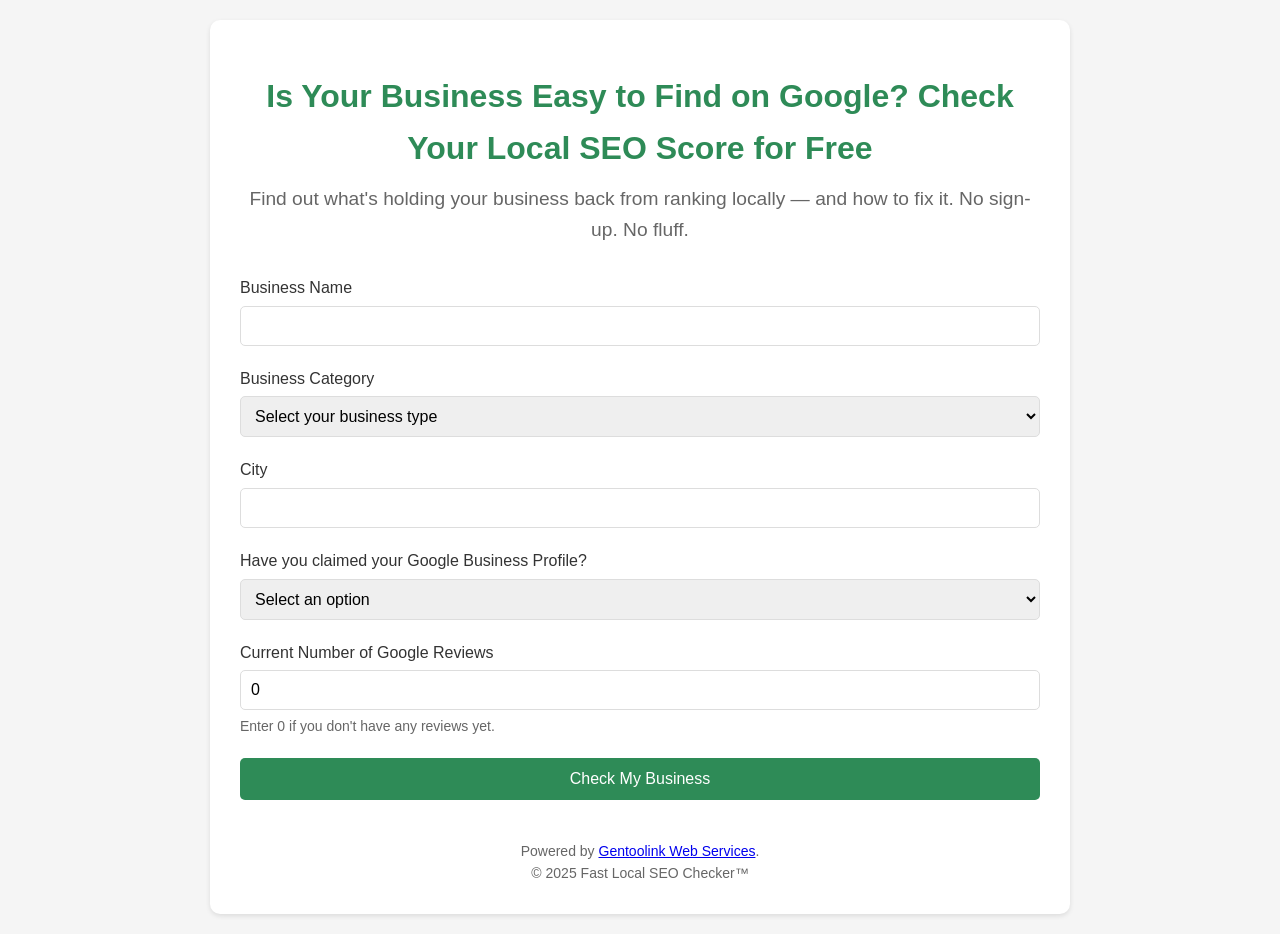
==== index.html @ 481b3165 "updated footer with hyperlink" ====
<!DOCTYPE html>
<html lang="en">
<head>
    <meta charset="UTF-8">
    <meta name="viewport" content="width=device-width, initial-scale=1.0">
    <title>Free Local SEO Checker | Instantly Grade Your Google Business Profile</title>
    <meta name="description" content="See your Local SEO score and get personalized steps to improve your Google ranking. Our free checker reveals exactly what's holding your business back from local search success.">
    <!-- Google tag (gtag.js) -->
    <script async src="https://www.googletagmanager.com/gtag/js?id=G-DTCV7454RF"></script>
    <script>
        window.dataLayer = window.dataLayer || [];
        function gtag(){dataLayer.push(arguments);}
        gtag('js', new Date());

        gtag('config', 'G-DTCV7454RF');
    </script>
    <!-- Google AdSense -->
    <script async src="https://pagead2.googlesyndication.com/pagead/js/adsbygoogle.js?client=ca-pub-5903830644470838"
     crossorigin="anonymous"></script>
    <style>
        body {
            font-family: Arial, sans-serif;
            margin: 0;
            padding: 20px;
            line-height: 1.6;
            background-color: #f5f5f5;
        }
        .container {
            max-width: 800px;
            margin: 0 auto;
            background-color: white;
            padding: 30px;
            border-radius: 10px;
            box-shadow: 0 2px 5px rgba(0,0,0,0.1);
        }
        h1 {
            color: #2E8B57;
            text-align: center;
            margin-bottom: 30px;
        }
        h2 {
            color: #666;
            text-align: center;
            font-size: 1.2em;
            font-weight: normal;
            margin-top: -20px;
            margin-bottom: 30px;
        }
        .form-group {
            margin-bottom: 20px;
        }
        label {
            display: block;
            margin-bottom: 5px;
            color: #333;
        }
        input[type="text"], select, input[type="number"] {
            width: 100%;
            padding: 10px;
            border: 1px solid #ddd;
            border-radius: 5px;
            font-size: 16px;
            box-sizing: border-box;
        }
        .radio-group {
            display: flex;
            gap: 20px;
            margin-top: 5px;
        }
        .radio-option {
            display: flex;
            align-items: center;
            gap: 5px;
        }
        .radio-option input[type="radio"] {
            margin: 0;
        }
        button {
            background-color: #2E8B57;
            color: white;
            padding: 12px 24px;
            border: none;
            border-radius: 5px;
            cursor: pointer;
            font-size: 16px;
            width: 100%;
        }
        button:hover {
            background-color: #246B47;
        }
        .footer {
            text-align: center;
            margin-top: 40px;
            color: #666;
            font-size: 14px;
        }
        .help-text {
            font-size: 14px;
            color: #666;
            margin-top: 5px;
        }
    </style>
    <script>
        // Function to handle Google Business Profile section visibility
        function toggleGoogleBusinessSection() {
            const gbpSelect = document.getElementById('gbp');
            const gbpSection = document.getElementById('gbp-section');
            
            if (gbpSelect.value === 'no') {
                gbpSection.style.display = 'block';
            } else {
                gbpSection.style.display = 'none';
            }
        }

        // Add event listener when the page loads
        window.onload = function() {
            const gbpSelect = document.getElementById('gbp');
            gbpSelect.addEventListener('change', toggleGoogleBusinessSection);
            // Initial check
            toggleGoogleBusinessSection();
        };
    </script>
</head>
<body>
    <div class="container">
        <h1>Is Your Business Easy to Find on Google? Check Your Local SEO Score for Free</h1>
        <h2>Find out what's holding your business back from ranking locally — and how to fix it. No sign-up. No fluff.</h2>
        
        <form action="results.html" method="GET">
            <div class="form-group">
                <label for="business-name">Business Name</label>
                <input type="text" id="business-name" name="business-name" required>
            </div>
            
            <div class="form-group">
                <label for="business-category">Business Category</label>
                <select id="business-category" name="business-category" required>
                    <option value="">Select your business type</option>
                    <optgroup label="Home Services">
                        <option value="electrician">Electrician</option>
                        <option value="plumber">Plumber</option>
                        <option value="hvac">HVAC Contractor</option>
                        <option value="roofer">Roofing Contractor</option>
                        <option value="painter">Painting Contractor</option>
                        <option value="landscaper">Landscaper</option>
                        <option value="handyman">Handyman Services</option>
                        <option value="cleaning">Cleaning Services</option>
                    </optgroup>
                    <optgroup label="Food & Retail">
                        <option value="restaurant">Restaurant</option>
                        <option value="cafe">Cafe</option>
                        <option value="retail">Retail Store</option>
                        <option value="grocery">Grocery Store</option>
                    </optgroup>
                    <optgroup label="Professional Services">
                        <option value="lawyer">Law Firm</option>
                        <option value="accountant">Accounting Firm</option>
                        <option value="insurance">Insurance Agency</option>
                        <option value="realestate">Real Estate Agency</option>
                    </optgroup>
                    <optgroup label="Health & Wellness">
                        <option value="doctor">Medical Practice</option>
                        <option value="dentist">Dental Practice</option>
                        <option value="chiropractor">Chiropractic</option>
                        <option value="salon">Hair Salon</option>
                        <option value="spa">Spa</option>
                        <option value="gym">Fitness Center</option>
                    </optgroup>
                    <optgroup label="Automotive">
                        <option value="mechanic">Auto Repair</option>
                        <option value="dealership">Car Dealership</option>
                        <option value="detailing">Auto Detailing</option>
                    </optgroup>
                    <optgroup label="Other">
                        <option value="other">Other Business Type</option>
                    </optgroup>
                </select>
            </div>
            
            <div class="form-group">
                <label for="city">City</label>
                <input type="text" id="city" name="city" required>
            </div>

            <div class="form-group">
                <label for="gbp">Have you claimed your Google Business Profile?</label>
                <select id="gbp" name="gbp" required>
                    <option value="">Select an option</option>
                    <option value="yes">Yes</option>
                    <option value="no">No, not yet</option>
                </select>
            </div>

            <div id="gbp-section" style="display: none;">
                <div class="form-group">
                    <label for="business_address">Business Address</label>
                    <input type="text" id="business_address" name="business_address" placeholder="Enter your business street address">
                </div>
                <div class="form-group">
                    <label for="business_website">Business Website (if any)</label>
                    <input type="url" id="business_website" name="business_website" placeholder="https://www.yourbusiness.com">
                </div>
                <p class="help-text">We'll help you claim your Google Business Profile with this information.</p>
            </div>

            <div class="form-group">
                <label for="review-count">Current Number of Google Reviews</label>
                <input type="number" id="review-count" name="review-count" min="0" max="1000" value="0" required>
                <p class="help-text">Enter 0 if you don't have any reviews yet.</p>
            </div>
            
            <button type="submit">Check My Business</button>
        </form>
        
        <div class="footer">
            Powered by <a href="https://gentoolinkwebservices.com/" target="_blank">Gentoolink Web Services</a>.<br>
            © 2025 Fast Local SEO Checker™
        </div>
    </div>
</body>
</html>
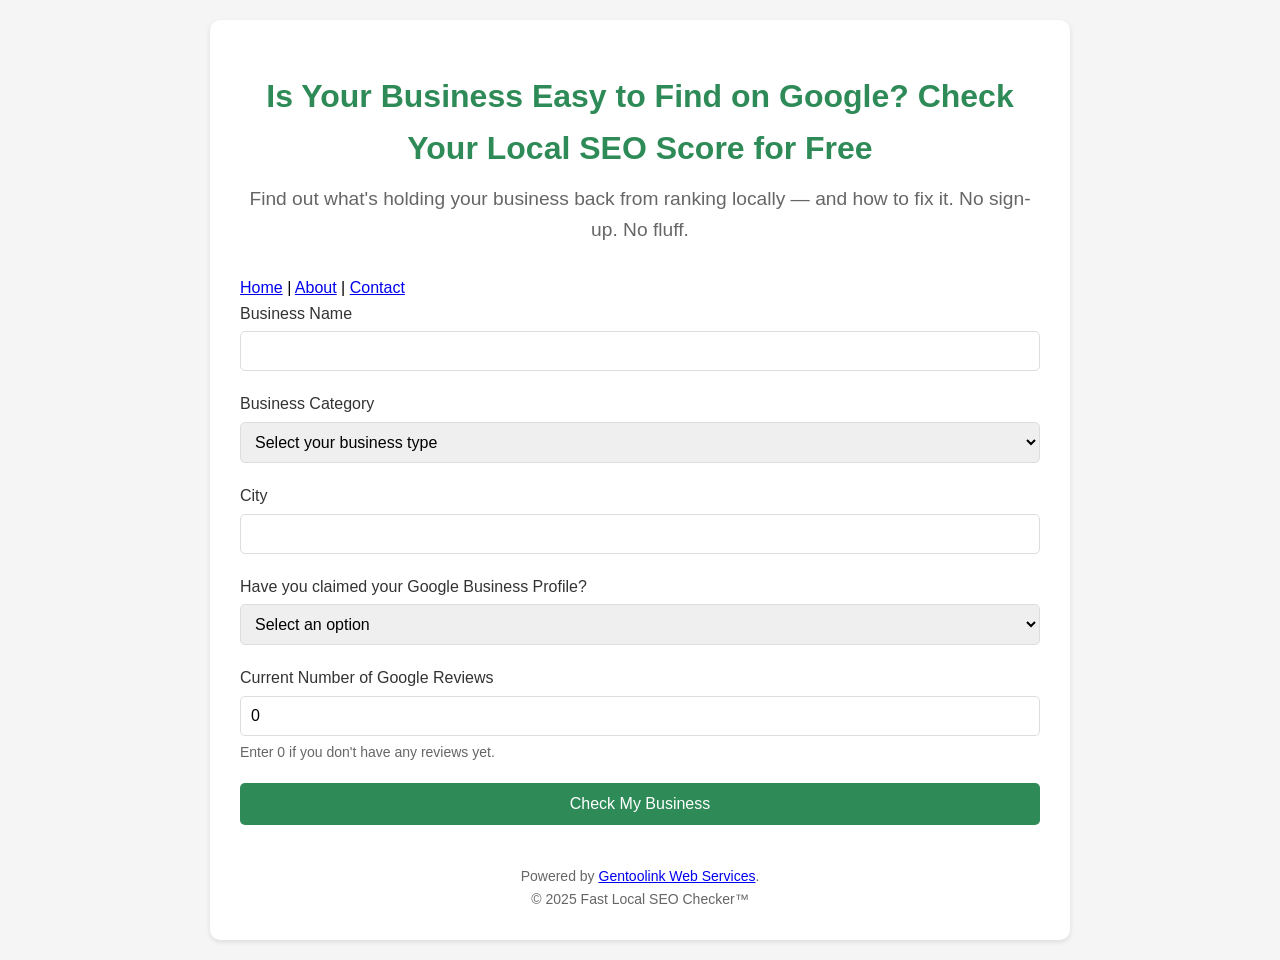
==== commit bdb5c2bc: "added contact form" ====
--- a/index.html
+++ b/index.html
@@ -127,6 +127,12 @@
         <h1>Is Your Business Easy to Find on Google? Check Your Local SEO Score for Free</h1>
         <h2>Find out what's holding your business back from ranking locally — and how to fix it. No sign-up. No fluff.</h2>
         
+        <div class="nav">
+            <a href="index.html">Home</a> | 
+            <a href="about.html">About</a> |
+            <a href="contact.html">Contact</a>
+        </div>
+        
         <form action="results.html" method="GET">
             <div class="form-group">
                 <label for="business-name">Business Name</label>
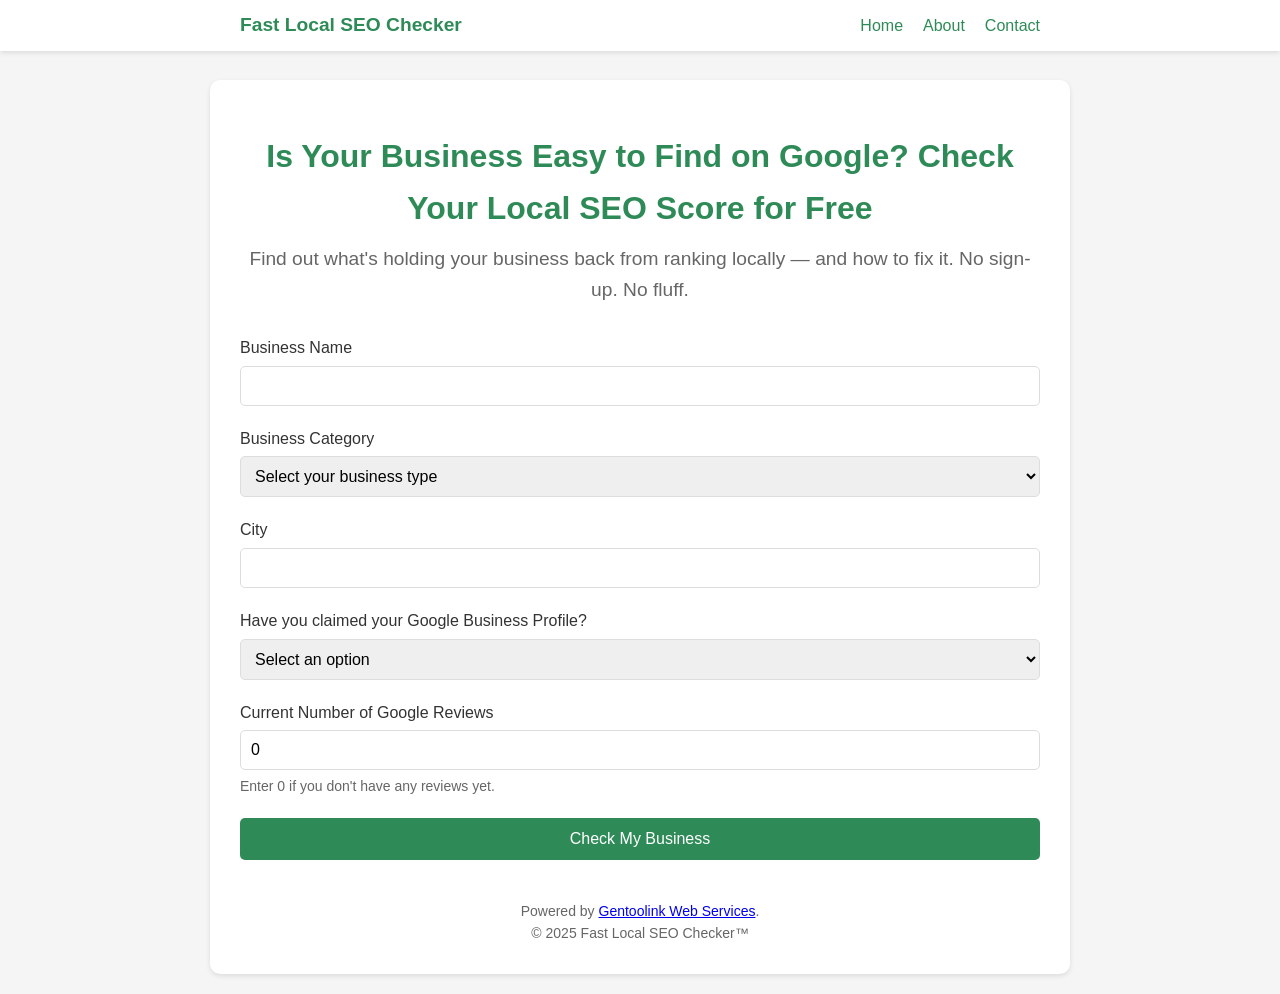
==== commit 1887a49e: "added mobile menu and sticky header" ====
--- a/index.html
+++ b/index.html
@@ -21,13 +21,62 @@
         body {
             font-family: Arial, sans-serif;
             margin: 0;
-            padding: 20px;
+            padding: 0;
             line-height: 1.6;
             background-color: #f5f5f5;
         }
+        .header {
+            position: fixed;
+            top: 0;
+            left: 0;
+            right: 0;
+            background-color: white;
+            box-shadow: 0 2px 5px rgba(0,0,0,0.1);
+            z-index: 1000;
+            padding: 10px 20px;
+        }
+        .header-content {
+            max-width: 800px;
+            margin: 0 auto;
+            display: flex;
+            justify-content: space-between;
+            align-items: center;
+        }
+        .logo {
+            color: #2E8B57;
+            font-size: 1.2em;
+            font-weight: bold;
+            text-decoration: none;
+        }
+        .nav {
+            display: flex;
+            align-items: center;
+        }
+        .nav a {
+            color: #2E8B57;
+            text-decoration: none;
+            margin-left: 20px;
+            transition: color 0.3s ease;
+        }
+        .nav a:hover {
+            color: #246B47;
+        }
+        .hamburger {
+            display: none;
+            cursor: pointer;
+            padding: 10px;
+        }
+        .hamburger span {
+            display: block;
+            width: 25px;
+            height: 3px;
+            background-color: #2E8B57;
+            margin: 5px 0;
+            transition: all 0.3s ease;
+        }
         .container {
             max-width: 800px;
-            margin: 0 auto;
+            margin: 80px auto 20px;
             background-color: white;
             padding: 30px;
             border-radius: 10px;
@@ -98,6 +147,43 @@
             font-size: 14px;
             color: #666;
             margin-top: 5px;
+        }
+        @media (max-width: 768px) {
+            .hamburger {
+                display: block;
+            }
+            .nav {
+                position: fixed;
+                top: 60px;
+                left: -100%;
+                width: 100%;
+                height: calc(100vh - 60px);
+                background-color: white;
+                flex-direction: column;
+                align-items: center;
+                padding: 20px 0;
+                transition: left 0.3s ease;
+            }
+            .nav.active {
+                left: 0;
+            }
+            .nav a {
+                margin: 15px 0;
+                font-size: 1.2em;
+            }
+            .hamburger.active span:nth-child(1) {
+                transform: rotate(45deg) translate(5px, 5px);
+            }
+            .hamburger.active span:nth-child(2) {
+                opacity: 0;
+            }
+            .hamburger.active span:nth-child(3) {
+                transform: rotate(-45deg) translate(7px, -6px);
+            }
+            .container {
+                margin-top: 70px;
+                padding: 20px;
+            }
         }
     </style>
     <script>
@@ -123,15 +209,25 @@
     </script>
 </head>
 <body>
+    <header class="header">
+        <div class="header-content">
+            <a href="index.html" class="logo">Fast Local SEO Checker</a>
+            <div class="hamburger">
+                <span></span>
+                <span></span>
+                <span></span>
+            </div>
+            <nav class="nav">
+                <a href="index.html">Home</a>
+                <a href="about.html">About</a>
+                <a href="contact.html">Contact</a>
+            </nav>
+        </div>
+    </header>
+
     <div class="container">
         <h1>Is Your Business Easy to Find on Google? Check Your Local SEO Score for Free</h1>
         <h2>Find out what's holding your business back from ranking locally — and how to fix it. No sign-up. No fluff.</h2>
-        
-        <div class="nav">
-            <a href="index.html">Home</a> | 
-            <a href="about.html">About</a> |
-            <a href="contact.html">Contact</a>
-        </div>
         
         <form action="results.html" method="GET">
             <div class="form-group">
@@ -224,5 +320,35 @@
             © 2025 Fast Local SEO Checker™
         </div>
     </div>
+
+    <script>
+        // Mobile menu toggle
+        const hamburger = document.querySelector('.hamburger');
+        const nav = document.querySelector('.nav');
+        
+        hamburger.addEventListener('click', () => {
+            hamburger.classList.toggle('active');
+            nav.classList.toggle('active');
+        });
+
+        // Close menu when clicking outside
+        document.addEventListener('click', (e) => {
+            if (!hamburger.contains(e.target) && !nav.contains(e.target)) {
+                hamburger.classList.remove('active');
+                nav.classList.remove('active');
+            }
+        });
+
+        // Close menu when clicking a link
+        document.querySelectorAll('.nav a').forEach(link => {
+            link.addEventListener('click', () => {
+                hamburger.classList.remove('active');
+                nav.classList.remove('active');
+            });
+        });
+
+        // Existing form handling code
+        // ... existing code ...
+    </script>
 </body>
 </html> 
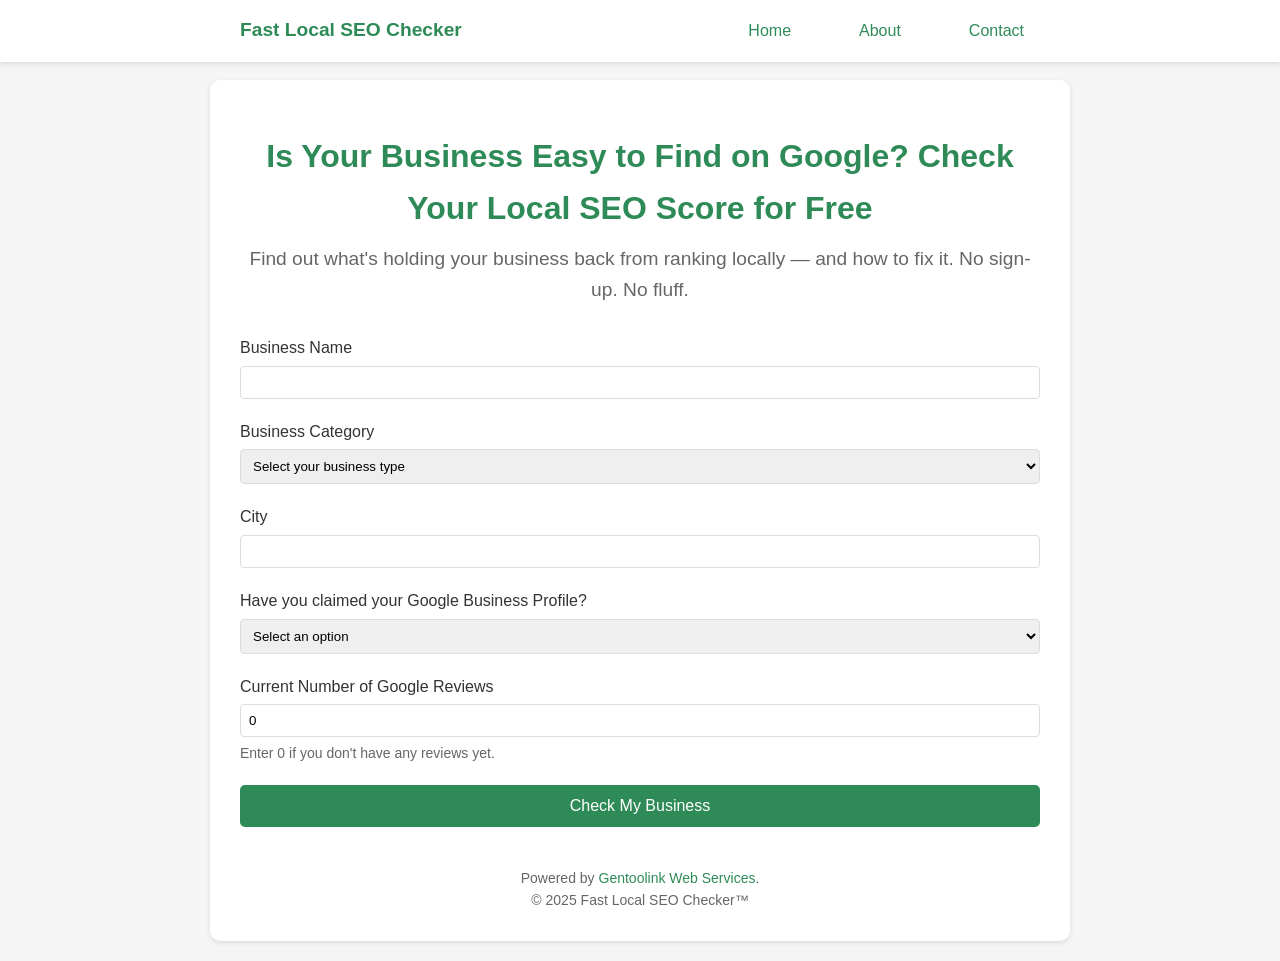
==== commit d1ea3b6e: "added shared style sheet" ====
--- a/index.html
+++ b/index.html
@@ -17,6 +17,7 @@
     <!-- Google AdSense -->
     <script async src="https://pagead2.googlesyndication.com/pagead/js/adsbygoogle.js?client=ca-pub-5903830644470838"
      crossorigin="anonymous"></script>
+    <link rel="stylesheet" href="styles.css">
     <style>
         body {
             font-family: Arial, sans-serif;
@@ -103,12 +104,11 @@
             margin-bottom: 5px;
             color: #333;
         }
-        input[type="text"], select, input[type="number"] {
+        input, select {
             width: 100%;
-            padding: 10px;
+            padding: 8px;
             border: 1px solid #ddd;
-            border-radius: 5px;
-            font-size: 16px;
+            border-radius: 4px;
             box-sizing: border-box;
         }
         .radio-group {
@@ -124,17 +124,17 @@
         .radio-option input[type="radio"] {
             margin: 0;
         }
-        button {
+        .submit-button {
             background-color: #2E8B57;
             color: white;
             padding: 12px 24px;
             border: none;
             border-radius: 5px;
             cursor: pointer;
+            width: 100%;
             font-size: 16px;
-            width: 100%;
-        }
-        button:hover {
+        }
+        .submit-button:hover {
             background-color: #246B47;
         }
         .footer {
@@ -185,6 +185,31 @@
                 padding: 20px;
             }
         }
+        .seo-tips {
+            background-color: #f9f9f9;
+            padding: 20px;
+            border-radius: 5px;
+            margin-top: 30px;
+        }
+        .seo-tips h2 {
+            color: #2E8B57;
+            margin-top: 0;
+        }
+        .seo-tips ul {
+            list-style-type: none;
+            padding-left: 0;
+        }
+        .seo-tips li {
+            margin-bottom: 10px;
+            padding-left: 20px;
+            position: relative;
+        }
+        .seo-tips li:before {
+            content: "✓";
+            color: #2E8B57;
+            position: absolute;
+            left: 0;
+        }
     </style>
     <script>
         // Function to handle Google Business Profile section visibility
@@ -198,6 +223,35 @@
                 gbpSection.style.display = 'none';
             }
         }
+
+        // Mobile menu functionality
+        function toggleMenu() {
+            const nav = document.getElementById('mainNav');
+            const body = document.body;
+            nav.classList.toggle('active');
+            body.classList.toggle('menu-open');
+        }
+
+        // Close menu when clicking outside
+        document.addEventListener('click', function(event) {
+            const nav = document.getElementById('mainNav');
+            const menuButton = document.querySelector('.menu-button');
+            
+            if (nav.classList.contains('active') && 
+                !nav.contains(event.target) && 
+                !menuButton.contains(event.target)) {
+                nav.classList.remove('active');
+                document.body.classList.remove('menu-open');
+            }
+        });
+
+        // Close menu when clicking a link
+        document.querySelectorAll('.nav a').forEach(link => {
+            link.addEventListener('click', () => {
+                document.getElementById('mainNav').classList.remove('active');
+                document.body.classList.remove('menu-open');
+            });
+        });
 
         // Add event listener when the page loads
         window.onload = function() {
@@ -212,12 +266,8 @@
     <header class="header">
         <div class="header-content">
             <a href="index.html" class="logo">Fast Local SEO Checker</a>
-            <div class="hamburger">
-                <span></span>
-                <span></span>
-                <span></span>
-            </div>
-            <nav class="nav">
+            <button class="menu-button" onclick="toggleMenu()">☰</button>
+            <nav class="nav" id="mainNav">
                 <a href="index.html">Home</a>
                 <a href="about.html">About</a>
                 <a href="contact.html">Contact</a>
@@ -312,7 +362,7 @@
                 <p class="help-text">Enter 0 if you don't have any reviews yet.</p>
             </div>
             
-            <button type="submit">Check My Business</button>
+            <button type="submit" class="submit-button">Check My Business</button>
         </form>
         
         <div class="footer">
@@ -322,33 +372,10 @@
     </div>
 
     <script>
-        // Mobile menu toggle
-        const hamburger = document.querySelector('.hamburger');
-        const nav = document.querySelector('.nav');
-        
-        hamburger.addEventListener('click', () => {
-            hamburger.classList.toggle('active');
+        function toggleMenu() {
+            const nav = document.getElementById('mainNav');
             nav.classList.toggle('active');
-        });
-
-        // Close menu when clicking outside
-        document.addEventListener('click', (e) => {
-            if (!hamburger.contains(e.target) && !nav.contains(e.target)) {
-                hamburger.classList.remove('active');
-                nav.classList.remove('active');
-            }
-        });
-
-        // Close menu when clicking a link
-        document.querySelectorAll('.nav a').forEach(link => {
-            link.addEventListener('click', () => {
-                hamburger.classList.remove('active');
-                nav.classList.remove('active');
-            });
-        });
-
-        // Existing form handling code
-        // ... existing code ...
+        }
     </script>
 </body>
 </html> 
--- a/styles.css
+++ b/styles.css
@@ -0,0 +1,141 @@
+/* Global Styles */
+body {
+    font-family: Arial, sans-serif;
+    margin: 0;
+    padding: 0;
+    line-height: 1.6;
+    background-color: #f5f5f5;
+}
+
+.container {
+    max-width: 800px;
+    margin: 0 auto;
+    background-color: white;
+    padding: 30px;
+    border-radius: 10px;
+    box-shadow: 0 2px 5px rgba(0,0,0,0.1);
+}
+
+/* Header Styles */
+.header {
+    background-color: #2E8B57;
+    padding: 1rem;
+    position: relative;
+    z-index: 1000;
+}
+
+.header-content {
+    max-width: 1200px;
+    margin: 0 auto;
+    display: flex;
+    justify-content: space-between;
+    align-items: center;
+    position: relative;
+}
+
+.logo {
+    color: white;
+    text-decoration: none;
+    font-size: 1.5rem;
+    font-weight: bold;
+}
+
+/* Navigation Styles */
+.nav {
+    display: flex;
+    gap: 1rem;
+}
+
+.nav a {
+    color: white;
+    text-decoration: none;
+    padding: 0.5rem 1rem;
+    border-radius: 4px;
+    transition: background-color 0.3s;
+}
+
+.nav a:hover {
+    background-color: rgba(255, 255, 255, 0.1);
+}
+
+/* Mobile Menu Button */
+.menu-button {
+    display: none;
+    background: none;
+    border: none;
+    color: white;
+    font-size: 1.5rem;
+    cursor: pointer;
+    padding: 0.5rem;
+    z-index: 1001;
+}
+
+/* Mobile Menu Styles */
+@media (max-width: 768px) {
+    .menu-button {
+        display: block;
+    }
+
+    .nav {
+        display: none;
+        position: absolute;
+        top: 100%;
+        left: 0;
+        right: 0;
+        background-color: #2E8B57;
+        flex-direction: column;
+        padding: 1rem;
+        box-shadow: 0 2px 5px rgba(0,0,0,0.2);
+        z-index: 999;
+    }
+
+    .nav.active {
+        display: flex;
+    }
+
+    .nav a {
+        padding: 0.75rem 1rem;
+        border-bottom: 1px solid rgba(255, 255, 255, 0.1);
+        width: 100%;
+        text-align: left;
+    }
+
+    .nav a:last-child {
+        border-bottom: none;
+    }
+
+    /* Prevent body scroll when menu is open */
+    body.menu-open {
+        overflow: hidden;
+    }
+}
+
+/* Footer Styles */
+.footer {
+    text-align: center;
+    margin-top: 40px;
+    color: #666;
+    font-size: 14px;
+}
+
+.footer a {
+    color: #2E8B57;
+    text-decoration: none;
+}
+
+.footer a:hover {
+    text-decoration: underline;
+}
+
+/* Print Styles */
+@media print {
+    .header, .nav, .menu-button {
+        display: none;
+    }
+
+    .container {
+        box-shadow: none;
+        padding: 0;
+        max-width: 100%;
+    }
+} 
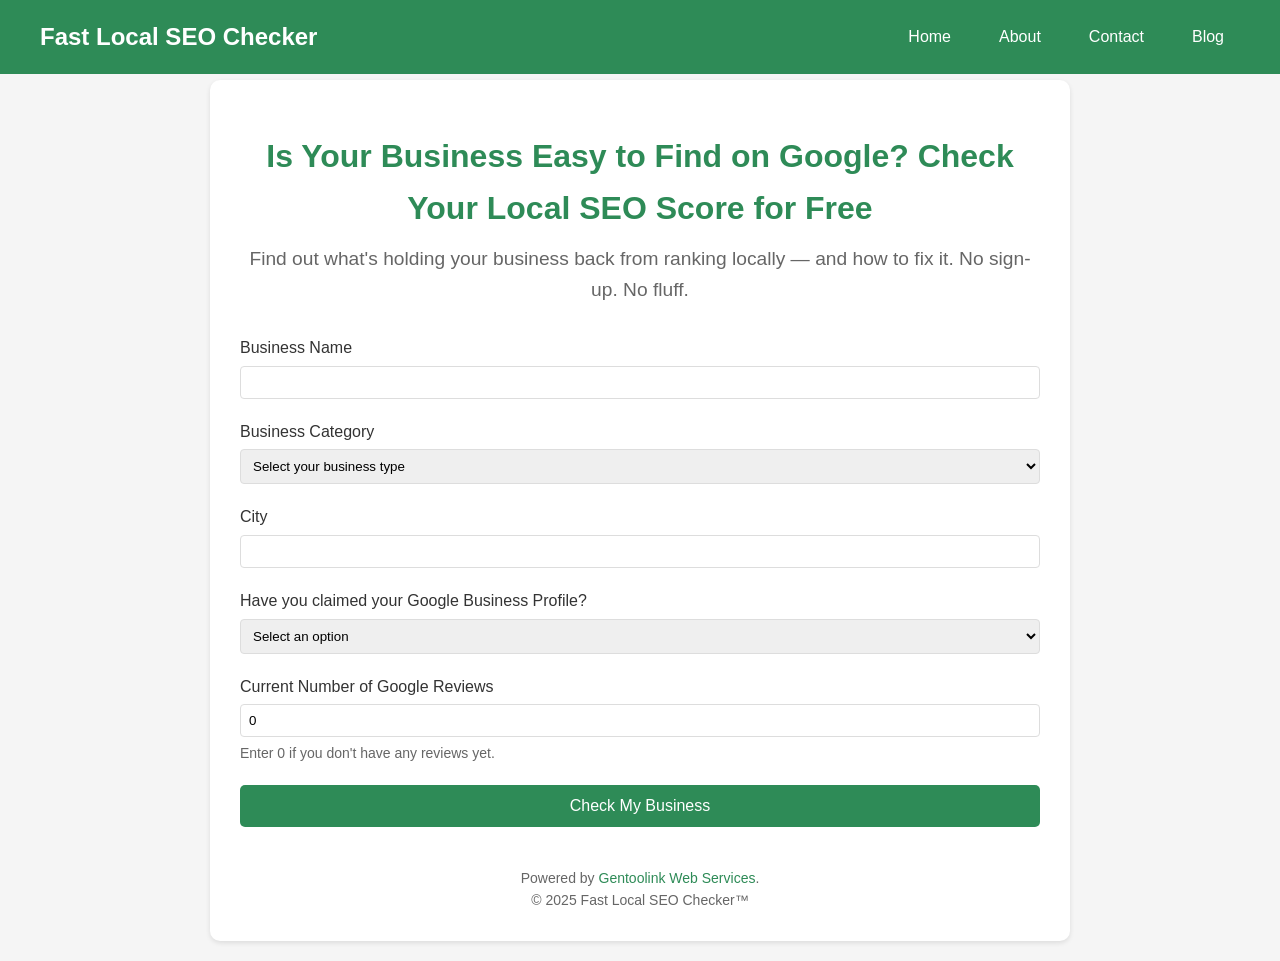
==== commit f14dab85: "repaired header on contact page" ====
--- a/index.html
+++ b/index.html
@@ -26,55 +26,6 @@
             line-height: 1.6;
             background-color: #f5f5f5;
         }
-        .header {
-            position: fixed;
-            top: 0;
-            left: 0;
-            right: 0;
-            background-color: white;
-            box-shadow: 0 2px 5px rgba(0,0,0,0.1);
-            z-index: 1000;
-            padding: 10px 20px;
-        }
-        .header-content {
-            max-width: 800px;
-            margin: 0 auto;
-            display: flex;
-            justify-content: space-between;
-            align-items: center;
-        }
-        .logo {
-            color: #2E8B57;
-            font-size: 1.2em;
-            font-weight: bold;
-            text-decoration: none;
-        }
-        .nav {
-            display: flex;
-            align-items: center;
-        }
-        .nav a {
-            color: #2E8B57;
-            text-decoration: none;
-            margin-left: 20px;
-            transition: color 0.3s ease;
-        }
-        .nav a:hover {
-            color: #246B47;
-        }
-        .hamburger {
-            display: none;
-            cursor: pointer;
-            padding: 10px;
-        }
-        .hamburger span {
-            display: block;
-            width: 25px;
-            height: 3px;
-            background-color: #2E8B57;
-            margin: 5px 0;
-            transition: all 0.3s ease;
-        }
         .container {
             max-width: 800px;
             margin: 80px auto 20px;
@@ -137,53 +88,10 @@
         .submit-button:hover {
             background-color: #246B47;
         }
-        .footer {
-            text-align: center;
-            margin-top: 40px;
-            color: #666;
-            font-size: 14px;
-        }
         .help-text {
             font-size: 14px;
             color: #666;
             margin-top: 5px;
-        }
-        @media (max-width: 768px) {
-            .hamburger {
-                display: block;
-            }
-            .nav {
-                position: fixed;
-                top: 60px;
-                left: -100%;
-                width: 100%;
-                height: calc(100vh - 60px);
-                background-color: white;
-                flex-direction: column;
-                align-items: center;
-                padding: 20px 0;
-                transition: left 0.3s ease;
-            }
-            .nav.active {
-                left: 0;
-            }
-            .nav a {
-                margin: 15px 0;
-                font-size: 1.2em;
-            }
-            .hamburger.active span:nth-child(1) {
-                transform: rotate(45deg) translate(5px, 5px);
-            }
-            .hamburger.active span:nth-child(2) {
-                opacity: 0;
-            }
-            .hamburger.active span:nth-child(3) {
-                transform: rotate(-45deg) translate(7px, -6px);
-            }
-            .container {
-                margin-top: 70px;
-                padding: 20px;
-            }
         }
         .seo-tips {
             background-color: #f9f9f9;
@@ -271,6 +179,7 @@
                 <a href="index.html">Home</a>
                 <a href="about.html">About</a>
                 <a href="contact.html">Contact</a>
+                <a href="local-seo-tips/how-to-ask-for-google-reviews.html">Blog</a>
             </nav>
         </div>
     </header>
--- a/styles.css
+++ b/styles.css
@@ -9,7 +9,7 @@
 
 .container {
     max-width: 800px;
-    margin: 0 auto;
+    margin: 80px auto 20px;
     background-color: white;
     padding: 30px;
     border-radius: 10px;
@@ -20,7 +20,10 @@
 .header {
     background-color: #2E8B57;
     padding: 1rem;
-    position: relative;
+    position: fixed;
+    top: 0;
+    left: 0;
+    right: 0;
     z-index: 1000;
 }
 
@@ -44,6 +47,7 @@
 .nav {
     display: flex;
     gap: 1rem;
+    align-items: center;
 }
 
 .nav a {
@@ -74,6 +78,7 @@
 @media (max-width: 768px) {
     .menu-button {
         display: block;
+        order: 2;
     }
 
     .nav {
